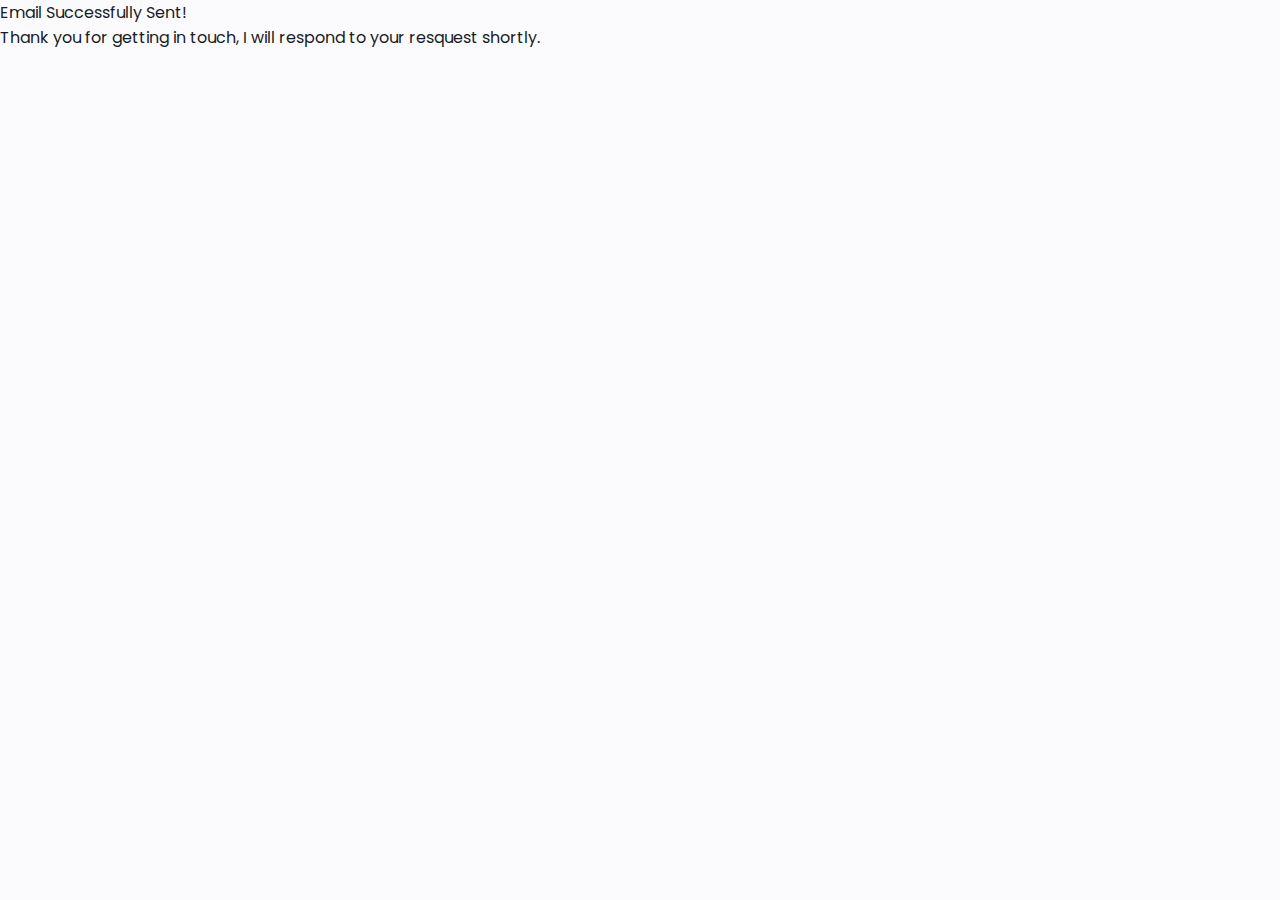
==== message.html @ c7dd8676 "Adição da página message" ====
<!DOCTYPE html>
    <html lang="en">
    <head>
        <meta charset="UTF-8">
        <meta name="viewport" content="width=device-width, initial-scale=1.0">

        <!--==================== UNICONS ====================-->
        <link rel="stylesheet" href="https://unicons.iconscout.com/release/v4.0.0/css/line.css">
        
        <!--==================== SWIPER CSS ====================-->
        <link rel="stylesheet" href="">
        
        <!--==================== CSS ====================-->
        <link rel="stylesheet" href="assets/css/styles.css">

        <title>Rebeca Raab</title>
    </head>
    <body>
        <div>
            Email Successfully Sent!
            <div>
                Thank you for getting in touch, I will respond to your resquest shortly.
            </div>
        </div>
    </body>
</html>
---- assets/css/styles.css ----
/*==================== GOOGLE FONTS ====================*/
@import url('https://fonts.googleapis.com/css2?family=Poppins:wght@400;500;600&display=swap');

/*==================== VARIABLES CSS ====================*/
:root {
    --header-height: 3rem;

    /*========== Colors ==========*/
    /* Change favorite color */
    --hue-color: 230; /*Purple 250 - Green 142 - Blue 230 - Pink 340*/

    /* HSL color mode */
    --first-color: hsl(var(--hue-color), 100%, 52%);
    --first-color-second: hsl(var(--hue-color), 90%, 62%);
    --first-color-alt: hsl(var(--hue-color), 87%, 83%);
    --first-color-lighter: hsl(var(--hue-color), 100%, 82%);
    --title-color: hsl(var(--hue-color), 100%, 52%);
    --text-color: hsl(var(--hue-color), 20%, 12%);
    --text-color-light: hsl(var(--hue-color), 20%, 75%);
    --input-color: hsl(var(--hue-color), 70%, 90%);
    --body-color: hsl(var(--hue-color), 60%, 99%);
    --container-color: #FFF;

    /*========== Font and typography ==========*/
    --body-font: 'Poppins', sans-serif;

    /* .5rem = 8px, 1rem = 16px, 1.5rem = 24px ... */
    --big-font-size: 2rem;
    --h1-font-size: 1.5rem;
    --h2-font-size: 1.25rem;
    --h3-font-size: 1.125rem;
    --normal-font-size: .938rem;
    --small-font-size: .813rem;
    --smaller-font-size: .75rem;

    /*========== Font weight ==========*/
    --font-medium: 500;
    --font-semi-bold: 600;

    /*========== Margenes Bottom ==========*/
    /* .25rem = 4px, .5rem = 8px, .75rem = 12px ... */
    --mb-0-25: .25rem;
    --mb-0-5: .5rem;
    --mb-0-75: .75rem;
    --mb-1: 1rem;
    --mb-1-5: 1.5rem;
    --mb-2: 2rem;
    --mb-2-5: 2.5rem;
    --mb-3: 3rem;

    /*========== z index ==========*/
    --z-tooltip: 10;
    --z-fixed: 100;
    --z-modal: 1000;
}

/* Font size for large devices */
@media screen and (min-width: 968px) {
    :root {
        --big-font-size: 3rem;
        --h1-font-size: 2.25rem;
        --h2-font-size: 1.5rem;
        --h3-font-size: 1.25rem;
        --normal-font-size: 1rem;
        --small-font-size: .875rem;
        --smaller-font-size: .813rem;
    }
}

/*========== Variables Dark theme ==========*/
body.dark-theme{
    /* HSL color mode */
    --first-color-second: hsl(var(--hue-color), 30%, 8%);
    --title-color: hsl(var(--hue-color), 8%, 92%);
    --text-color: hsl(var(--hue-color), 8%, 72%);
    --input-color: hsl(var(--hue-color), 29%, 16%);
    --body-color: hsl(var(--hue-color), 28%, 12%);
    --container-color: hsl(var(--hue-color), 29%, 16%);
}

/*========== Button Dark/Light ==========*/
.nav__btns{
    display: flex;
    align-items: center;
}

.change-theme{
    font-size: 1.25rem;
    color: var(--title-color);
    margin-right: var(--mb-1);
    cursor: pointer;
}

.change-theme:hover{
    color: var(--first-color);
}
/*==================== BASE ====================*/
*{
    box-sizing: border-box;
    padding: 0;
    margin: 0;
}

html{
    scroll-behavior: smooth;
}

body{
    margin: 0 0 var(--header-height) 0;
    font-family: var(--body-font);
    font-size: var(--normal-font-size);
    background-color: var(--body-color);
    color: var(--text-color);
}

h1,h2,h3,h4{
    color: var(--title-color);
    font-weight: var(--font-semi-bold);
}

ul{
    list-style: none;
}

a{
    text-decoration: none;
}

img{
    max-width: 100%;
    height: auto;
}

/*==================== REUSABLE CSS CLASSES ====================*/
.section{
    padding: 2rem 0 4rem;
}

.section__title{
    font-size: var(--h1-font-size);
}

.section__subtitle{
    display: block;
    font-size: var(--small-font-size);
    margin-bottom: var(--mb-3);
}

.section__title,
.section__subtitle{
    text-align: center;
}

/*==================== LAYOUT ====================*/
.container{
    max-width: 768px;
    margin-left: var(--mb-1-5);
    margin-right: var(--mb-1-5);
}

.grid{
    display: grid;
    gap: 1.5rem;
}

.header{
    width: 100%;
    position: fixed;
    bottom: 0;
    left: 0;
    z-index: var(--z-fixed);
    background-color: var(--body-color);
}

/*==================== NAV ====================*/
.nav{
    max-width: 968px;
    height: var(--header-height);
    display: flex;
    justify-content: space-between;
    align-items: center;
}

.nav__logo,
.nav__toggle{
    color: var(--title-color);
    font-weight: var(--font-medium);
}

.nav__logo:hover{
    color: var(--first-color);
}

.nav__toggle{
    font-size: 1.1rem;
    cursor: pointer;
}

.nav__toggle:hover{
    color: var(--first-color);
}

@media screen and (max-width: 767px){
    .nav__menu{
        position: fixed;
        bottom: -100%;
        left: 0;
        width: 100%;
        background-color: var(--body-color);
        padding: 2rem 1.5rem 4rem;
        box-shadow: 0 -1px 4px rgba(0, 0, 0, .15);
        border-radius: 1.5rem 1.5rem 0 0;
        transition: .3s;
    }
}

.nav__list{
    grid-template-columns: repeat(3, 1fr);
    gap: 2rem;
}

.nav__link{
    display: flex;
    flex-direction: column;
    align-items: center;
    font-size: var(--small-font-size);
    color: var(--title-color);
    font-weight: var(--font-medium);
}

.nav__link:hover{
    color: var(--first-color);
}

.nav__icon{
    font-size: 1.2rem;
}

.nav__close{
    position: absolute;
    right: 1.3rem;
    bottom: .5rem;
    font-size: 1.5rem;
    cursor: pointer;
    color: var(--first-color);
}

.nav__close:hover{
    color: var(--first-color-alt);
}
/* show menu */
.show-menu{
    bottom: 0;
}

/* Active link */
.active-link{
    color: var(--text-color);
}

/* Change background header */
.scroll-header{
    box-shadow: 0 -1px 4px rgba(0, 0, 0, .15);
}

/*==================== HOME ====================*/
.home__container{
    gap: 1rem;
}

.home__content{
    grid-template-columns: .5fr 3fr;
    padding-top: 3.5rem;
    align-items: center;
}

.home__social{
    display: grid;
    grid-template-columns: max-content;
    row-gap: 1rem;
}

.home__social-icon{
    font-size: 1.25rem;
    color: var(--first-color-alt);
}

.home__blob{
    width: 200px;
    fill: var(--first-color);
}

.home__blob-img{
    width: 170px;
}

.home__data{
    grid-column: 1/3;
}

.home__title{
    font-size: var(--big-font-size);
}

.home__subtitle{
    font-size: var(--h3-font-size);
    color: var(--text-color);
    font-weight: var(--font-medium);
    margin-bottom: var(--mb-0-75);
}

.home__description{
    margin-bottom: var(--mb-2);
}

.home__scroll{
    /* display: none; */
}

.home__scroll-button{
    color: var(--first-color);
    transition: .3s;
}

.home__scroll-button:hover{
    transform: translateY(0.25rem);
}

.home__scroll-mouse{
    font-size: 1rem;
}

.home__scroll-name{
    font-size: var(--small-font-size);
    color: var(--title-color);
    font-weight: var(--font-medium);
    margin-right: var(--mb-0-25);
}

.home__scroll-arrow{
    font-size: 1.25rem;
}

/*==================== BUTTONS ====================*/
.button{
    display: inline-block;
    background-color: var(--first-color);
    color: #FFF;
    padding: 1rem;
    border-radius: .5rem;
    font-weight: var(--font-medium);
}

.button:hover{
    background-color: var(--first-color-alt);
}

.button__icon{
    font-size: 1.25rem;
    margin-left: var(--mb-0-5);
    transition: .3s;
}

.button--flex{
    display: inline-flex;
    align-items: center;
    border: none;
}

/*==================== ABOUT ====================*/
.about__description{
    text-align: center;
    margin-bottom: var(--mb-2-5);
}

.about__buttons{
    display: flex;
    justify-content: center;
}

/*==================== SKILLS ====================*/
.skills__container{
    row-gap: 0;
}

.skills__header{
    display: flex;
    align-items: center;
    margin-bottom: var(--mb-2-5);
    cursor: pointer;
}

.skills__icon,
.skills__arrow{
    font-size: 2rem;
    color: var(--first-color);
}

.skills__icon{
    margin-right: var(--mb-0-75);
}

.skills__title{
    font-size: var(--h3-font-size);
}

.skills__subtitle{
    font-size: var(--small-font-size);
    color: var(--text-color-light);
}

.skills__arrow{
    margin-left: auto;
    transition: .4s;
}

.skills__list{
    row-gap: 1.5rem;
    padding-left: 2.7rem;
}

.skills__titles{
    display: flex;
    justify-content: space-between;
    margin-bottom: var(--mb-0-5);
}

.skills__name{
    font-size: var(--normal-font-size);
    font-weight: var(--font-medium);
}

.skills__bar,
.skills__percentage{
    height: 5px;
    border-radius: .25rem;
}

.skills__bar{
    background-color: var(--first-color-lighter);
}

.skills__percentage{
    display: block;
    background-color: var(--first-color);
}

.skills__html{
    width: 90%;
}

.skills__css{
    width: 80%;
}

.skills__js{
    width: 60%;
}

.skills__python{
    width: 75%;
}

.skills__node{
    width: 50%;
}

.skills__photoshop{
    width: 95%;
}

.skills__figma{
    width: 75%;
}

.skills__close .skills__list{
    height: 0;
    overflow: hidden;
}

.skills__open .skills__list{
    height: max-content;
    margin-bottom: var(--mb-2-5);
}

.skills__open .skills__arrow{
    transform: rotate(-180deg);
}
/*==================== QUALIFICATION ====================*/
.qualification__tabs{
    display: flex;
    justify-content: space-evenly;
    margin-bottom: var(--mb-2);
}

.qualification__button{
    font-size: var(--h3-font-size);
    font-weight: var(--font-medium);
    cursor: pointer;
}

.qualification__button:hover{
    color: var(--first-color);
}

.qualification__icon{
    font-size: 1.8rem;
    margin-right: var(--mb-0-25);
}

.qualification__data{
    display: grid;
    grid-template-columns: 1fr max-content 1fr;
    column-gap: 1.5rem;
}

.qualification__title{
    font-size: var(--normal-font-size);
    font-weight: var(--font-medium);
}

.qualification__subtitle{
    display: inline-block;
    font-size: var(--small-font-size);
    margin-bottom: var(--mb-1);
}

.qualification__calendar{
    font-size: var(--smaller-font-size);
    color: var(--text-color-light);
}

.qualification__rounder{
    display: inline-block;
    width: 13px;
    height: 13px;
    background-color: var(--first-color);
    border-radius: 50%;
}

.qualification__line{
    display: block;
    width: 1px;
    height: 100%;
    background-color: var(--first-color);
    transform: translate(6px,-7px);
}

.qualification [data-content]{
    display: none;
}

.qualification__active[data-content]{
    display: block;
}

.qualification__button.qualification__active{
    color: var(--first-colo);
}
/*==================== SERVICES ====================*/


/* Active Modal */


/*==================== PORTFOLIO ====================*/


/*==================== PROJECT IN MIND ====================*/


/*==================== TESTIMONIAL ====================*/


/*==================== CONTACT ME ====================*/
.contact__container{
    row-gap: 3rem;
}

.contact__information{
    display: flex;
    margin-bottom: var(--mb-2);
}

.contact__icon{
    font-size: 2rem;
    color: var(--first-color);
    margin-right: var(--mb-0-75);
}

.contact__title{
    font-size: var(--h3-font-size);
    font-weight: var(--font-medium);
}

.contact__subtitle{
    font-size: var(--small-font-size);
    color: var(--text-color-light);
}

.contact__content{
    background-color: var(--input-color);
    border-radius: .5rem;
    padding: .75rem 1rem .25rem;
}

.contact__label{
    font-size: var(--small-font-size);
    color: var(--title-color);
}
.contact__input{
    width: 100%;
    background-color: var(--input-color);
    color: var(--text-color);
    font-family: var(--normal-font-size);
    border: none;
    outline: none;
    padding: .25rem .5rem .5rem 0;
}
/*==================== FOOTER ====================*/
.footer{
    padding-top: 2rem;
}

.footer__container{
    row-gap: 3.5rem;
}

.footer__bg{
    background-color: var(--first-color-second);
    padding: 2rem 0 3rem;;
}

.footer__title{
    font-size: var(--h1-font-size);
    margin-bottom: var(--mb-0-25);
}

.footer__subtitle{
    font-size: var(--small-font-size);
}

.footer__links{
    display: flex;
    flex-direction: column;
    row-gap: 1.5rem;
}

.footer__link:hover{
    color: var(--first-color-lighter);
}

.footer__copy{
    font-size: var(--small-font-size);
    text-align: center;
    color: var(--text-color-light);
    margin-top: var(--mb-3);
}

.footer__title,
.footer__subtitle,
.footer__link{
    color: #FFF;
}
/*========== SCROLL UP ==========*/
.scrollup{
    position: fixed;
    right: 1rem;
    bottom: -20%;
    background-color: var(--first-color);
    opacity: .8;
    padding: 0 .3rem;
    border-radius: .4rem;
    z-index: var(--z-tooltip);
    transition: .4s;
}

.scrollup:hover{
    background-color: var(--first-color-alt);
}

.scrollup__icon{
    font-size: 1.5rem;
    color: #FFF;
}

/* Show scroll */
.show-scroll{
    bottom: 5rem;
}

/*========== SCROLL BAR ==========*/


/*==================== MEDIA QUERIES ====================*/
/* For small devices */
@media screen and (max-width:350px){
    .container{
        margin-left: var(--mb-1);
        margin-right: var(--mb-1);
    }

    .nav__menu{
        padding: 2rem .25rem 4rem;
    }
    .nav__list{
        column-gap: 0;
    }

    .home__content{
        grid-template-columns: .25fr 3fr;
    }
    .home__blob{
        width: 180px;
    }

    .skills__title{
        font-size: var(--normal-font-size);
    }

    .qualification__data{
        gap: 1rem;
    }
    
}

/* For medium devices */
@media screen and (min-width: 568px){
    .home__content{
        grid-template-columns: max-content 1fr 1fr;
    } 
    .home__data{
        grid-column: initial;
    }   
    .home__img{
        order: 1;
        justify-self: center;
    }

    .contact__container,
    .contact__footer{
        grid-template-columns: repeat(2, 1fr);
    }

    .qualification__sections{
        display: grid;
        grid-template-columns: .6fr;
        justify-content: center;
    }
}

@media screen and (min-width: 768px){
    .container{
        margin-left: auto;
        margin-right: auto;
    }

    body{
        margin: 0;
    }

    .section{
        padding: 6rem 0 2rem;
    }
    .section__subtitle{
        margin-bottom: 4rem;
    }
    .header{
        top: 0;
        bottom: initial;
    }

    .header,
    .main,
    .footer__container{
        padding: 0 1rem;
    }

    .nav{
        height: calc(var(--header-height) + 1.5rem);
        column-gap: 1rem;
    }
    .nav__icon,
    .nav__close,
    .nav__toggle{
        display: none;
    }

    .nav__list{
        display: flex;
        column-gap: 2rem;
    }
    .nav__menu{
        margin-left: auto;
    }

    .change-theme{
        margin: 0;
    }

    .home__content{
        padding-top: 5.5rem;
        column-gap: 2rem;
    }
    .home__blob{
        width: 270px;
    }
    .home__scroll{
        display: block;
    }
    .home__scroll-button{
        margin-left: 3rem;
    }
    
    .about__container{
        column-gap: 5rem;
    }
    .about__description{
        text-align: center;
    }
    .about__buttons{
        justify-content: center;
    }

    .skills__container{
        margin-left: 1rem;
        margin-right: 2rem;
    }
}

/* For large devices */
@media screen and (min-width: 1024px){
    .header,
    .main,
    .footer__container{
        padding: 0;
    }

    .home__blob{
        width: 320px;
    }
    .home__social{
        transform: translateX(-6rem)
    }

    .skills__container{
        margin-left: 5rem;
        margin-right: 5rem;
    }

    .contact__form{
        width: 460px;
    }

    .contact__inputs{
        grid-template-columns: repeat(2, 1fr);
    }
}
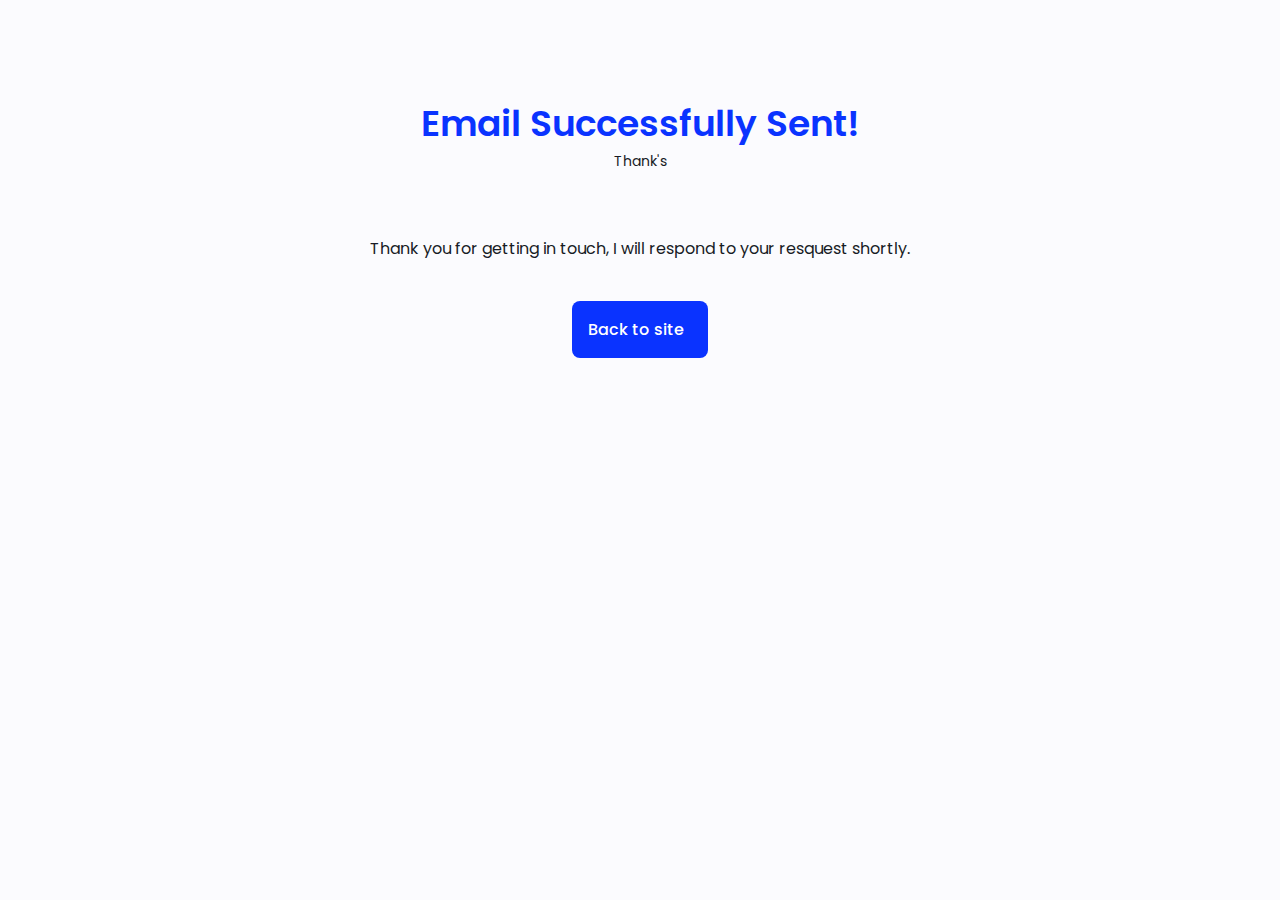
==== commit d8f2ecb8: "Melhora no estilo da página message e botão de retorno funcionando" ====
--- a/message.html
+++ b/message.html
@@ -16,11 +16,21 @@
         <title>Rebeca Raab</title>
     </head>
     <body>
-        <div>
-            Email Successfully Sent!
-            <div>
-                Thank you for getting in touch, I will respond to your resquest shortly.
+        <section class="menssage section" id="menssage">
+            <h2 class="section__title">Email Successfully Sent!</h2>
+            <span class="section__subtitle">Thank's</span>
+            <div class="about__container container grid">
+
+                <div class="about__data">
+                    <p class="about__description">Thank you for getting in touch, I will respond to your resquest shortly.</p>
+                </div>
             </div>
-        </div>
+
+            <div class="about__buttons">
+                <a download="" href="https://rebecaraab.vercel.app" class="button button--flex">
+                    Back to site<i class="uil uil-arrow-left button__icon"></i>
+                </a>
+            </div>
+        </section>
     </body>
 </html>